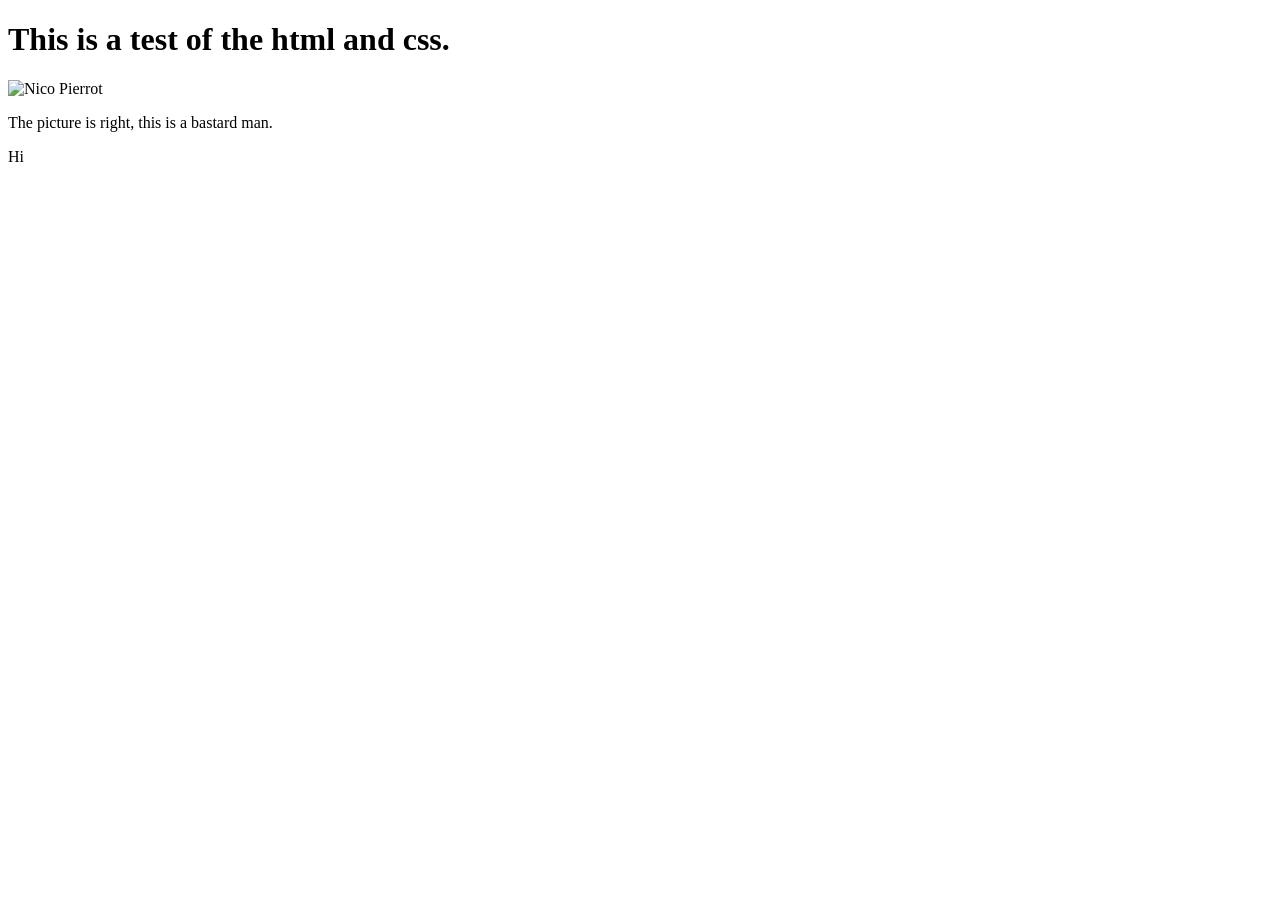
==== index.html @ 996d2bea "." ====
<!doctype HTML>
<html> 
    <head>
        <meta charset="utf-8">
        <meta http-equiv="X-UA-Compatible" content="IE=edge">
        <title>Test Site 1</title>
        <meta name="description" content="An interactive getting started guide for Brackets.">
        <link rel="stylesheet" href="/SPCR420.github.io/style.css">
    </head>
    <body>
        <div class="mainHeading">
            <h1 class="mainHeadingText">This is a test of the html and css.</h1>
        </div>
        <img class="centerImage" src="https://i.imgur.com/IkbQfT5.jpg" alt="Nico Pierrot">
        <div class="centerDiv">
            <p class="centerText">The picture is right, this is a bastard man.</p>
            <p class="centerText">Hi</p>
        </div>
    </body>
</html>
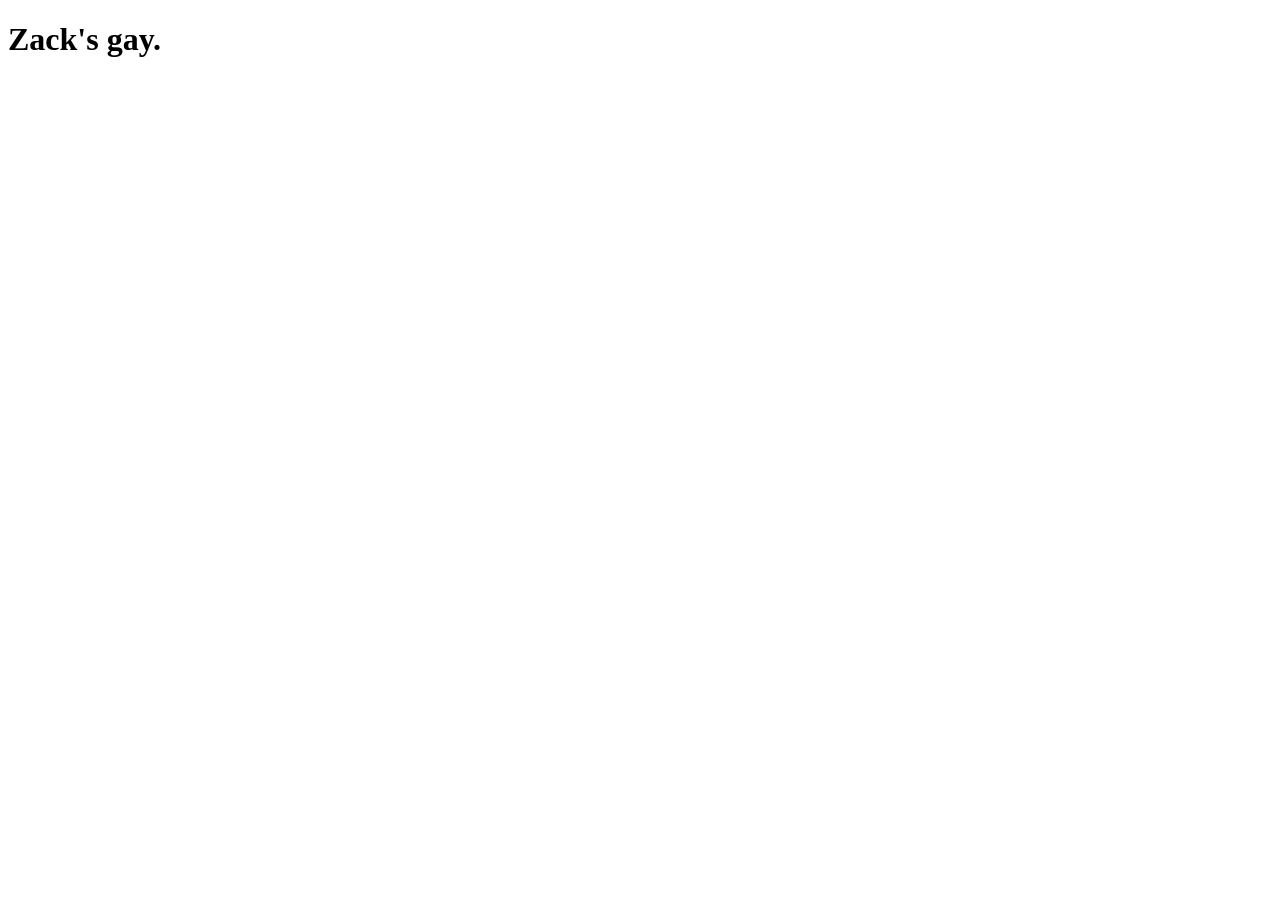
==== commit 20ff370b: "." ====
--- a/index.html
+++ b/index.html
@@ -9,12 +9,7 @@
     </head>
     <body>
         <div class="mainHeading">
-            <h1 class="mainHeadingText">This is a test of the html and css.</h1>
-        </div>
-        <img class="centerImage" src="https://i.imgur.com/IkbQfT5.jpg" alt="Nico Pierrot">
-        <div class="centerDiv">
-            <p class="centerText">The picture is right, this is a bastard man.</p>
-            <p class="centerText">Hi</p>
+            <h1 class="mainHeadingText">Zack's gay.</h1>
         </div>
     </body>
 </html>
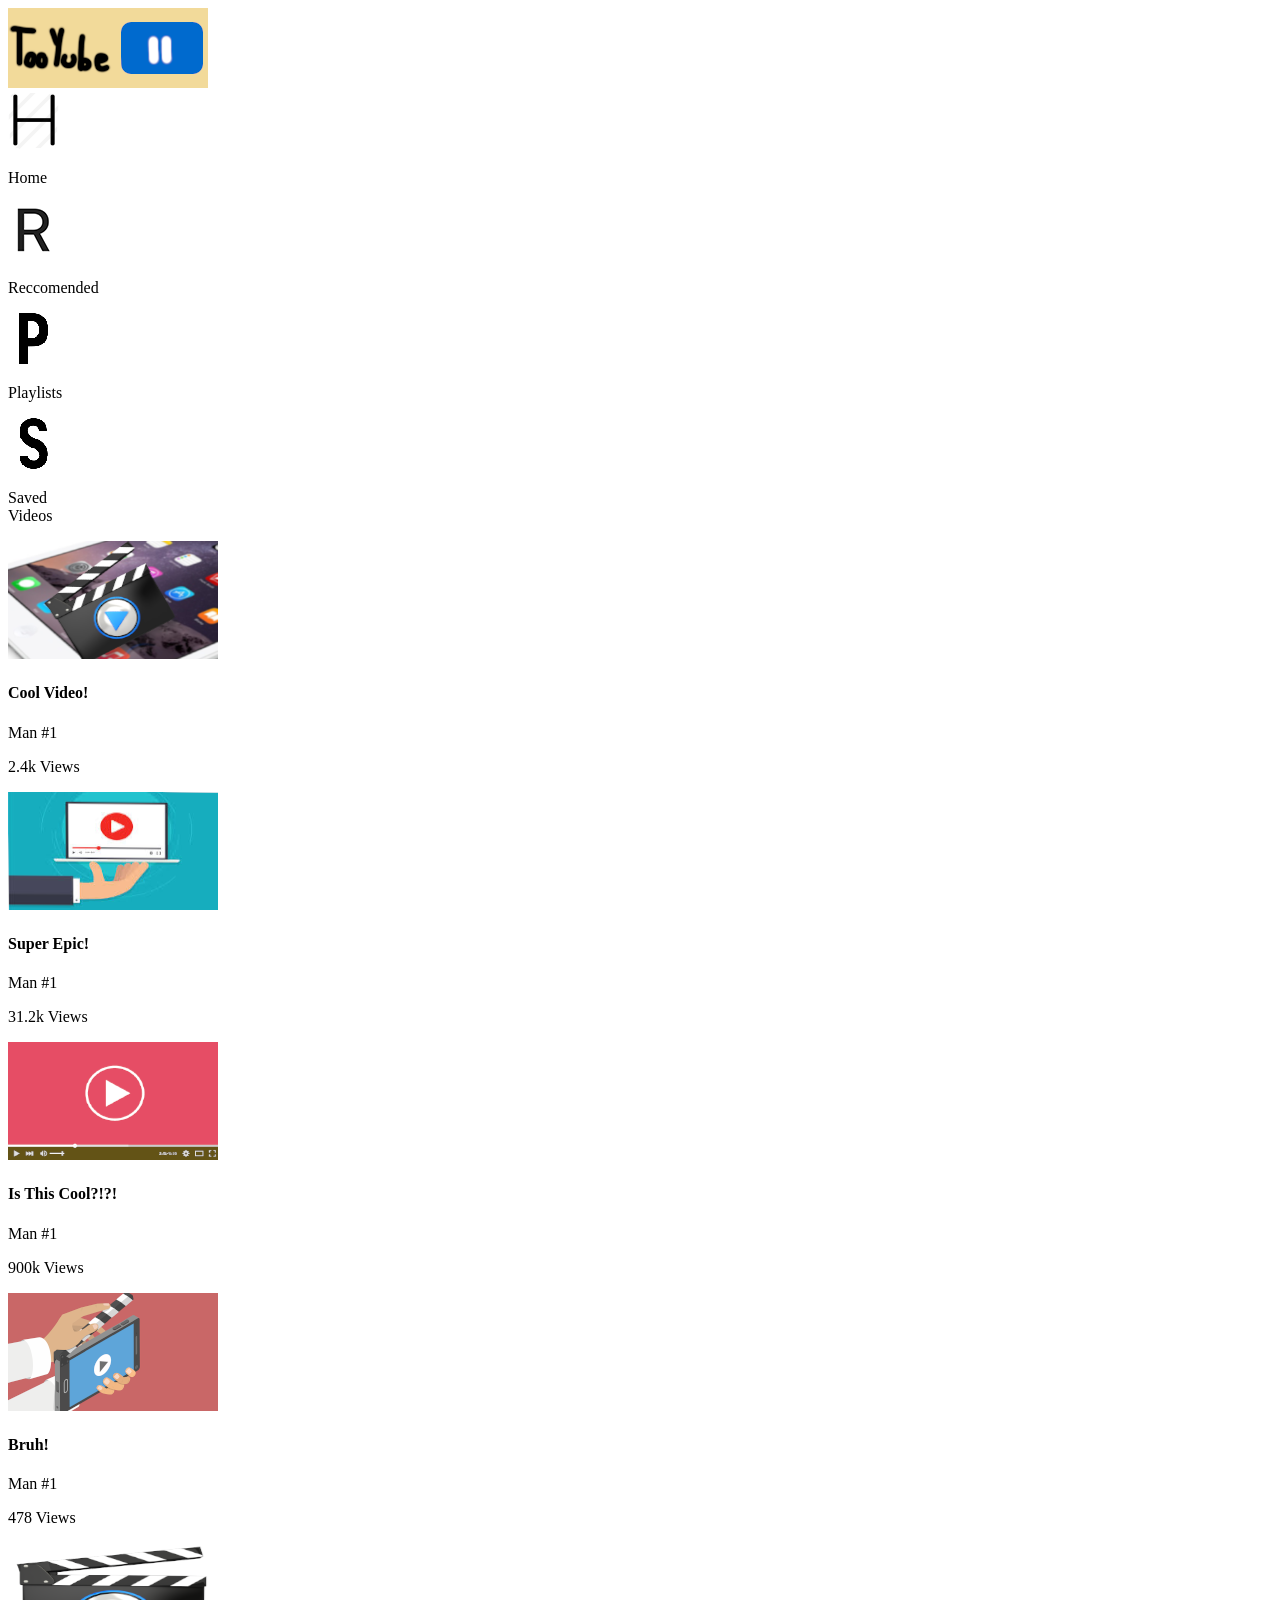
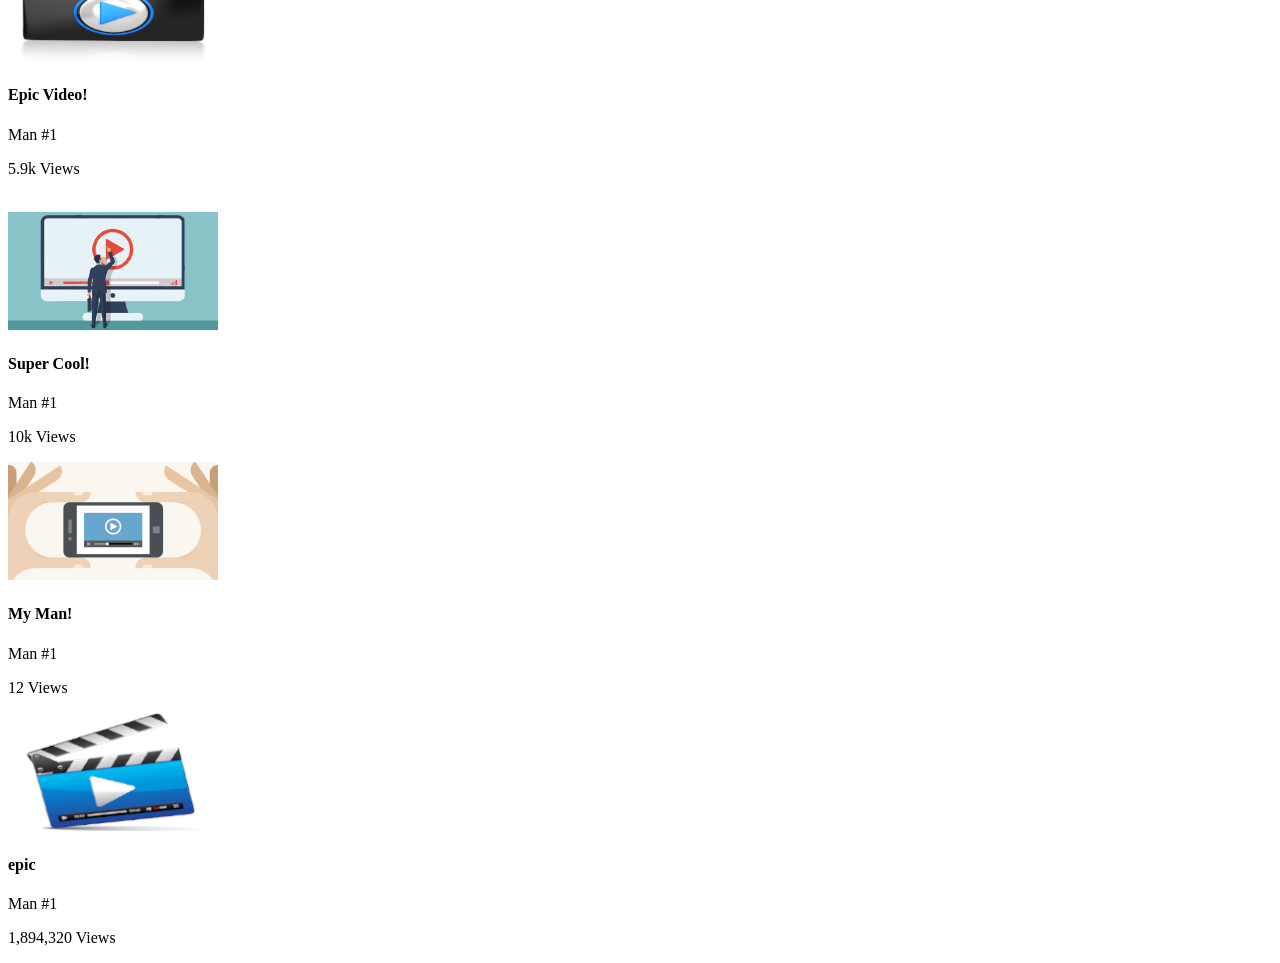
==== commit 2cbb9d6c: "." ====
--- a/index.html
+++ b/index.html
@@ -1,15 +1,88 @@
-<!doctype HTML>
-<html> 
-    <head>
-        <meta charset="utf-8">
-        <meta http-equiv="X-UA-Compatible" content="IE=edge">
-        <title>Test Site 1</title>
-        <meta name="description" content="An interactive getting started guide for Brackets.">
-        <link rel="stylesheet" href="/SPCR420.github.io/style.css">
-    </head>
-    <body>
-        <div class="mainHeading">
-            <h1 class="mainHeadingText">Zack's gay.</h1>
-        </div>
-    </body>
-</html>+<!doctype html>
+<html>
+	<head>
+		<meta charset="UTF-8">
+		<title>Untitled Document</title>
+		<link href="../css/holland style.css" rel="stylesheet" type="text/css">
+	</head>
+
+	<body>
+		
+		<div class="navBar">
+			<a href="https://youtu.be/dQw4w9WgXcQ" target="_blank"> <img src="../images/tooYube.png" alt="tooYube" id="tooYube"> </a>
+		</div>
+		<div class="sideBar">
+			<img class="sidebarImage" src="../images/home icon.png" alt="homeIcon">
+			<p class="sidebarText">Home</p>
+			<img class="sidebarImage" src="../images/recommended.png" alt="recommendedIcon">
+			<p class="sidebarText" id="recommendedText">Reccomended</p>
+			<img class="sidebarImage" src="../images/playlist.png" alt="playlistIcon">
+			<p class="sidebarText">Playlists</p>
+			<img class="sidebarImage" src="../images/savedVideos.png" alt="savedVideosIcon">
+			<p class="sidebarText">Saved <br> Videos</p>
+		</div>
+		<div class="videos">
+		<div class="row">
+			<div id="videoOne" class="video">	
+				<img src="../images/image.png" alt="Video 1">
+					<h4>Cool Video!</h4>
+					<div class="otherInfo"> <p class="uploader">Man #1</p> 
+						<p class="views">2.4k Views</p> </div>
+					<div class="buffer"></div>
+			</div>
+			<div class="video">	
+				<img src="../images/image 2.png" alt="Video 2">
+					<h4>Super Epic!</h4>
+					<div class="otherInfo"> <p class="uploader">Man #1</p> 
+						<p class="views">31.2k Views</p> </div>
+					<div class="buffer"></div>
+			</div>
+			<div class="video">	
+				<img src="../images/image 3.png" alt="Video 3">
+					<h4>Is This Cool?!?!</h4>
+					<div class="otherInfo"> <p class="uploader">Man #1</p> 
+						<p class="views">900k Views</p> </div>
+					<div class="buffer"></div>
+			</div>
+			<div class="video">	
+				<img src="../images/image 4.png" alt="Video 4">
+					<h4>Bruh!</h4>
+					<div class="otherInfo"> <p class="uploader">Man #1</p> 
+						<p class="views">478 Views</p> </div>
+					<div class="buffer"></div>
+			</div>
+			<div class="video" id="videoFive">	
+				<img src="../images/image 5.png" alt="Video 5">
+					<h4>Epic Video!</h4>
+					<div class="otherInfo"> <p class="uploader">Man #1</p> 
+						<p class="views">5.9k Views</p> </div>
+					<div class="buffer"></div>
+			</div>
+		</div>
+		<br>
+		<div class="row">
+			<div class="video">	
+				<img src="../images/image 6.png" alt="Video 6">
+					<h4>Super Cool!</h4>
+					<div class="otherInfo"> <p class="uploader">Man #1</p> 
+						<p class="views">10k Views</p> </div>
+					<div class="buffer"></div>
+			</div>
+			<div class="video">	
+				<img src="../images/image 7.png" alt="Video 7">
+					<h4>My Man!</h4>
+					<div class="otherInfo"> <p class="uploader">Man #1</p> 
+						<p class="views">12 Views</p> </div>
+					<div class="buffer"></div>
+			</div>
+			<div class="video">	
+				<img src="../images/image 8.png" alt="Video 8">
+					<h4>epic</h4>
+					<div class="otherInfo"> <p class="uploader">Man #1</p> 
+						<p class="views">1,894,320 Views</p> </div>
+					<div class="buffer"></div>
+			</div>
+		</div>
+		</div>
+	</body>
+</html>
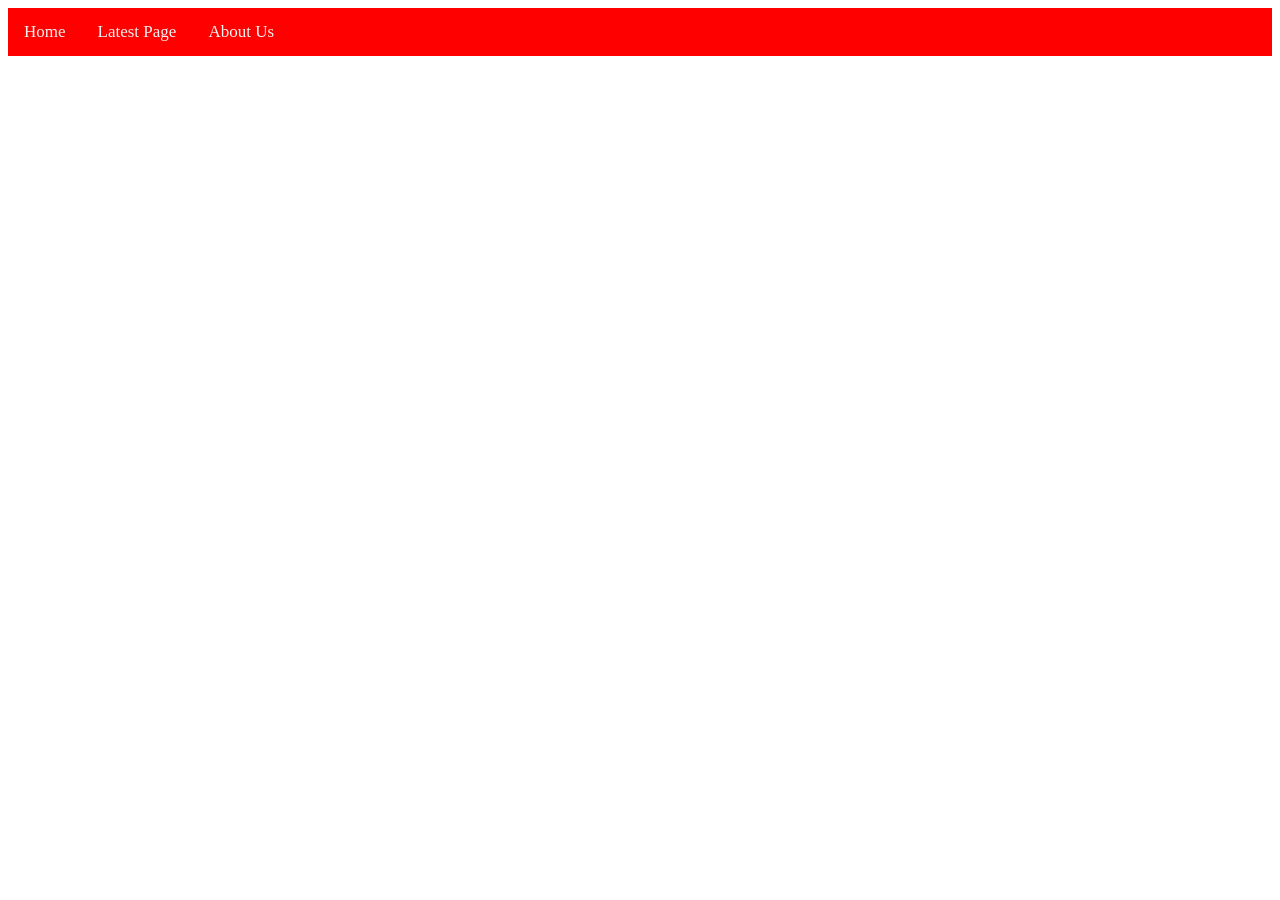
==== commit 3008245c: "." ====
--- a/index.html
+++ b/index.html
@@ -1,88 +1,16 @@
-<!doctype html>
+<!doctype HTML>
 <html>
-	<head>
-		<meta charset="UTF-8">
-		<title>Untitled Document</title>
-		<link href="../css/holland style.css" rel="stylesheet" type="text/css">
-	</head>
+    <head>
+        <title>Magic Club Home</title>
+        <link href="home.css" rel="stylesheet" type="Text/CSS">
+    </head>
 
-	<body>
-		
-		<div class="navBar">
-			<a href="https://youtu.be/dQw4w9WgXcQ" target="_blank"> <img src="../images/tooYube.png" alt="tooYube" id="tooYube"> </a>
-		</div>
-		<div class="sideBar">
-			<img class="sidebarImage" src="../images/home icon.png" alt="homeIcon">
-			<p class="sidebarText">Home</p>
-			<img class="sidebarImage" src="../images/recommended.png" alt="recommendedIcon">
-			<p class="sidebarText" id="recommendedText">Reccomended</p>
-			<img class="sidebarImage" src="../images/playlist.png" alt="playlistIcon">
-			<p class="sidebarText">Playlists</p>
-			<img class="sidebarImage" src="../images/savedVideos.png" alt="savedVideosIcon">
-			<p class="sidebarText">Saved <br> Videos</p>
-		</div>
-		<div class="videos">
-		<div class="row">
-			<div id="videoOne" class="video">	
-				<img src="../images/image.png" alt="Video 1">
-					<h4>Cool Video!</h4>
-					<div class="otherInfo"> <p class="uploader">Man #1</p> 
-						<p class="views">2.4k Views</p> </div>
-					<div class="buffer"></div>
-			</div>
-			<div class="video">	
-				<img src="../images/image 2.png" alt="Video 2">
-					<h4>Super Epic!</h4>
-					<div class="otherInfo"> <p class="uploader">Man #1</p> 
-						<p class="views">31.2k Views</p> </div>
-					<div class="buffer"></div>
-			</div>
-			<div class="video">	
-				<img src="../images/image 3.png" alt="Video 3">
-					<h4>Is This Cool?!?!</h4>
-					<div class="otherInfo"> <p class="uploader">Man #1</p> 
-						<p class="views">900k Views</p> </div>
-					<div class="buffer"></div>
-			</div>
-			<div class="video">	
-				<img src="../images/image 4.png" alt="Video 4">
-					<h4>Bruh!</h4>
-					<div class="otherInfo"> <p class="uploader">Man #1</p> 
-						<p class="views">478 Views</p> </div>
-					<div class="buffer"></div>
-			</div>
-			<div class="video" id="videoFive">	
-				<img src="../images/image 5.png" alt="Video 5">
-					<h4>Epic Video!</h4>
-					<div class="otherInfo"> <p class="uploader">Man #1</p> 
-						<p class="views">5.9k Views</p> </div>
-					<div class="buffer"></div>
-			</div>
-		</div>
-		<br>
-		<div class="row">
-			<div class="video">	
-				<img src="../images/image 6.png" alt="Video 6">
-					<h4>Super Cool!</h4>
-					<div class="otherInfo"> <p class="uploader">Man #1</p> 
-						<p class="views">10k Views</p> </div>
-					<div class="buffer"></div>
-			</div>
-			<div class="video">	
-				<img src="../images/image 7.png" alt="Video 7">
-					<h4>My Man!</h4>
-					<div class="otherInfo"> <p class="uploader">Man #1</p> 
-						<p class="views">12 Views</p> </div>
-					<div class="buffer"></div>
-			</div>
-			<div class="video">	
-				<img src="../images/image 8.png" alt="Video 8">
-					<h4>epic</h4>
-					<div class="otherInfo"> <p class="uploader">Man #1</p> 
-						<p class="views">1,894,320 Views</p> </div>
-					<div class="buffer"></div>
-			</div>
-		</div>
-		</div>
-	</body>
-</html>
+    <body>
+        <div class="topnav">
+            <a>Home</a>
+            <a>Latest Page</a>
+            <a>About Us</a>
+        </div>
+    </body>
+
+</html>
--- a/home.css
+++ b/home.css
@@ -0,0 +1,23 @@
+.topnav {
+    background-color: #ff0000;
+    overflow: hidden;
+}
+
+.topnav a {
+    float: left;
+    color: #f2f2f2;
+    text-align: center;
+    padding: 14px 16px;
+    text-decoration: none;
+    font-size: 17px;
+}
+
+.topnav a:hover {
+    background-color: #ddd;
+    color: #ffffff;
+}
+
+.topnav a.active {
+    background-color: #4CAF50;
+    color: #000000;
+}
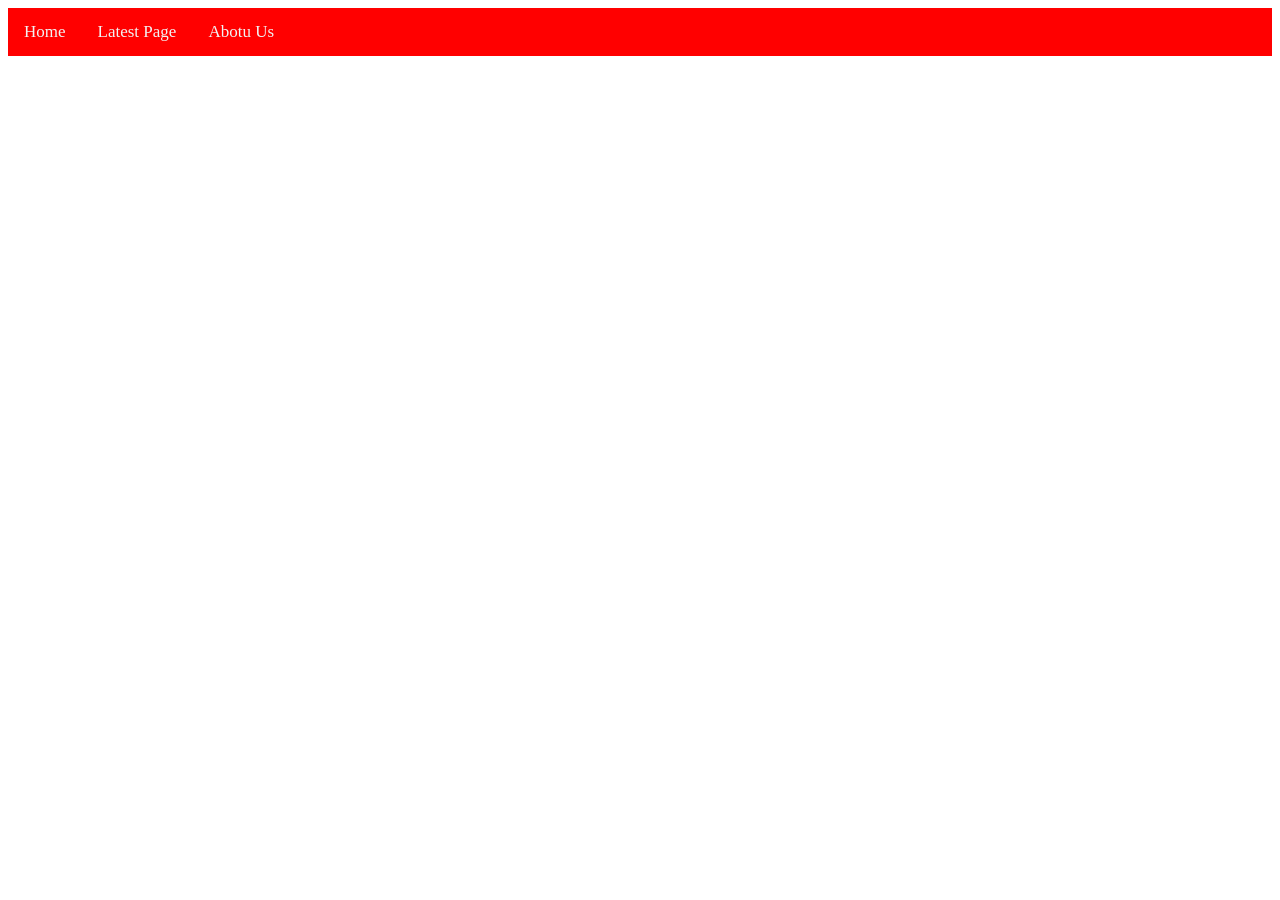
==== commit 2c1bc29d: "." ====
--- a/index.html
+++ b/index.html
@@ -7,9 +7,9 @@
 
     <body>
         <div class="topnav">
-            <a>Home</a>
-            <a>Latest Page</a>
-            <a>About Us</a>
+            <div><a>Home</a></div>
+            <div><a>Latest Page</a></div>
+            <div><a>Abotu Us</a></div>
         </div>
     </body>
 
--- a/home.css
+++ b/home.css
@@ -3,7 +3,7 @@
     overflow: hidden;
 }
 
-.topnav a {
+.topnav div {
     float: left;
     color: #f2f2f2;
     text-align: center;
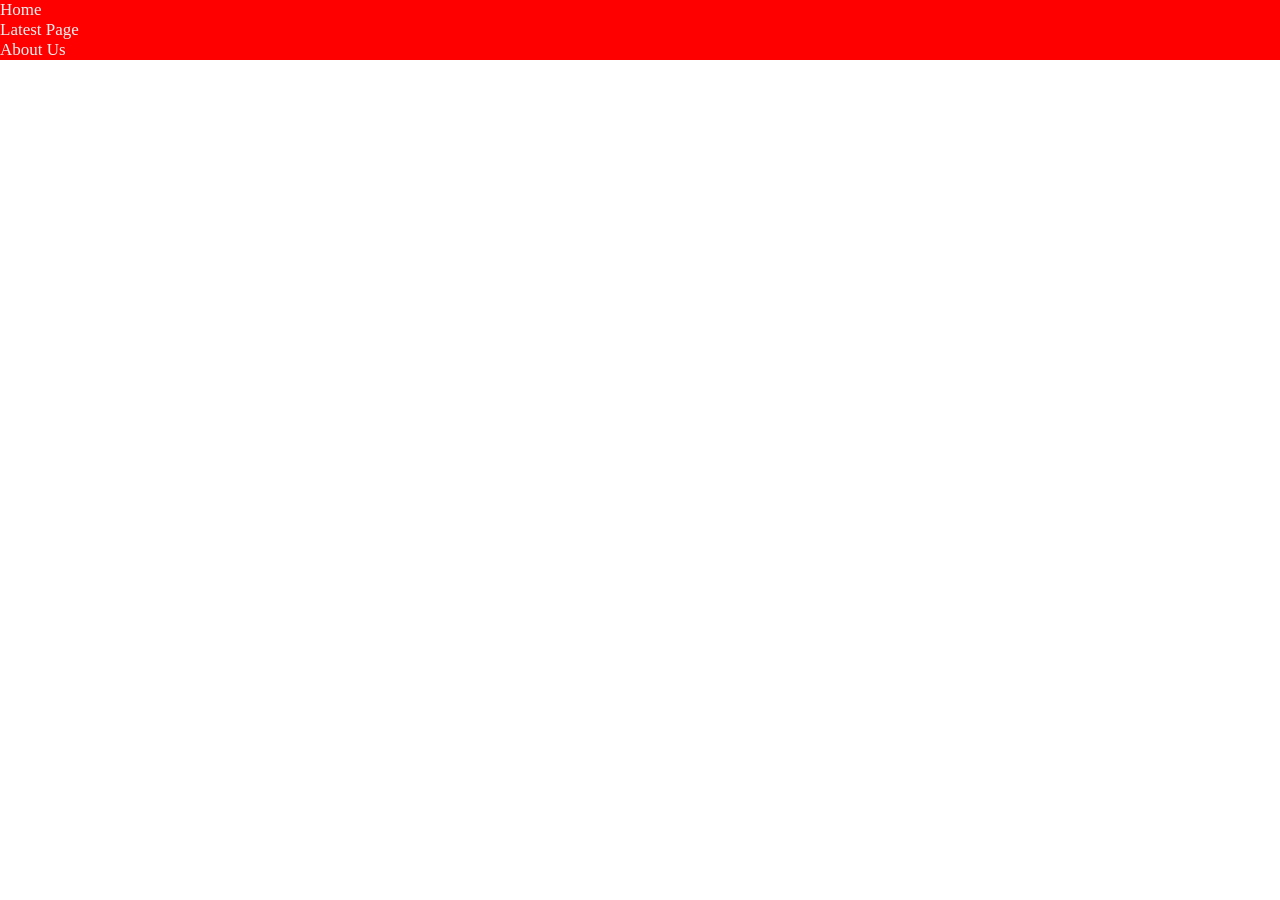
==== commit a6a5107d: "." ====
--- a/index.html
+++ b/index.html
@@ -7,9 +7,9 @@
 
     <body>
         <div class="topnav">
-            <div><a>Home</a></div>
-            <div><a>Latest Page</a></div>
-            <div><a>Abotu Us</a></div>
+            <div id="home"><a>Home</a></div>
+            <div id="latestPage"><a>Latest Page</a></div>
+            <div id="sboutUs"><a>About Us</a></div>
         </div>
     </body>
 
--- a/home.css
+++ b/home.css
@@ -1,3 +1,8 @@
+body {
+    padding: 0px;
+    margin: 0px;
+}
+
 .topnav {
     background-color: #ff0000;
     overflow: hidden;
@@ -7,7 +12,7 @@
     float: left;
     color: #f2f2f2;
     text-align: center;
-    padding: 14px 16px;
+    margin-right: 800px;
     text-decoration: none;
     font-size: 17px;
 }
